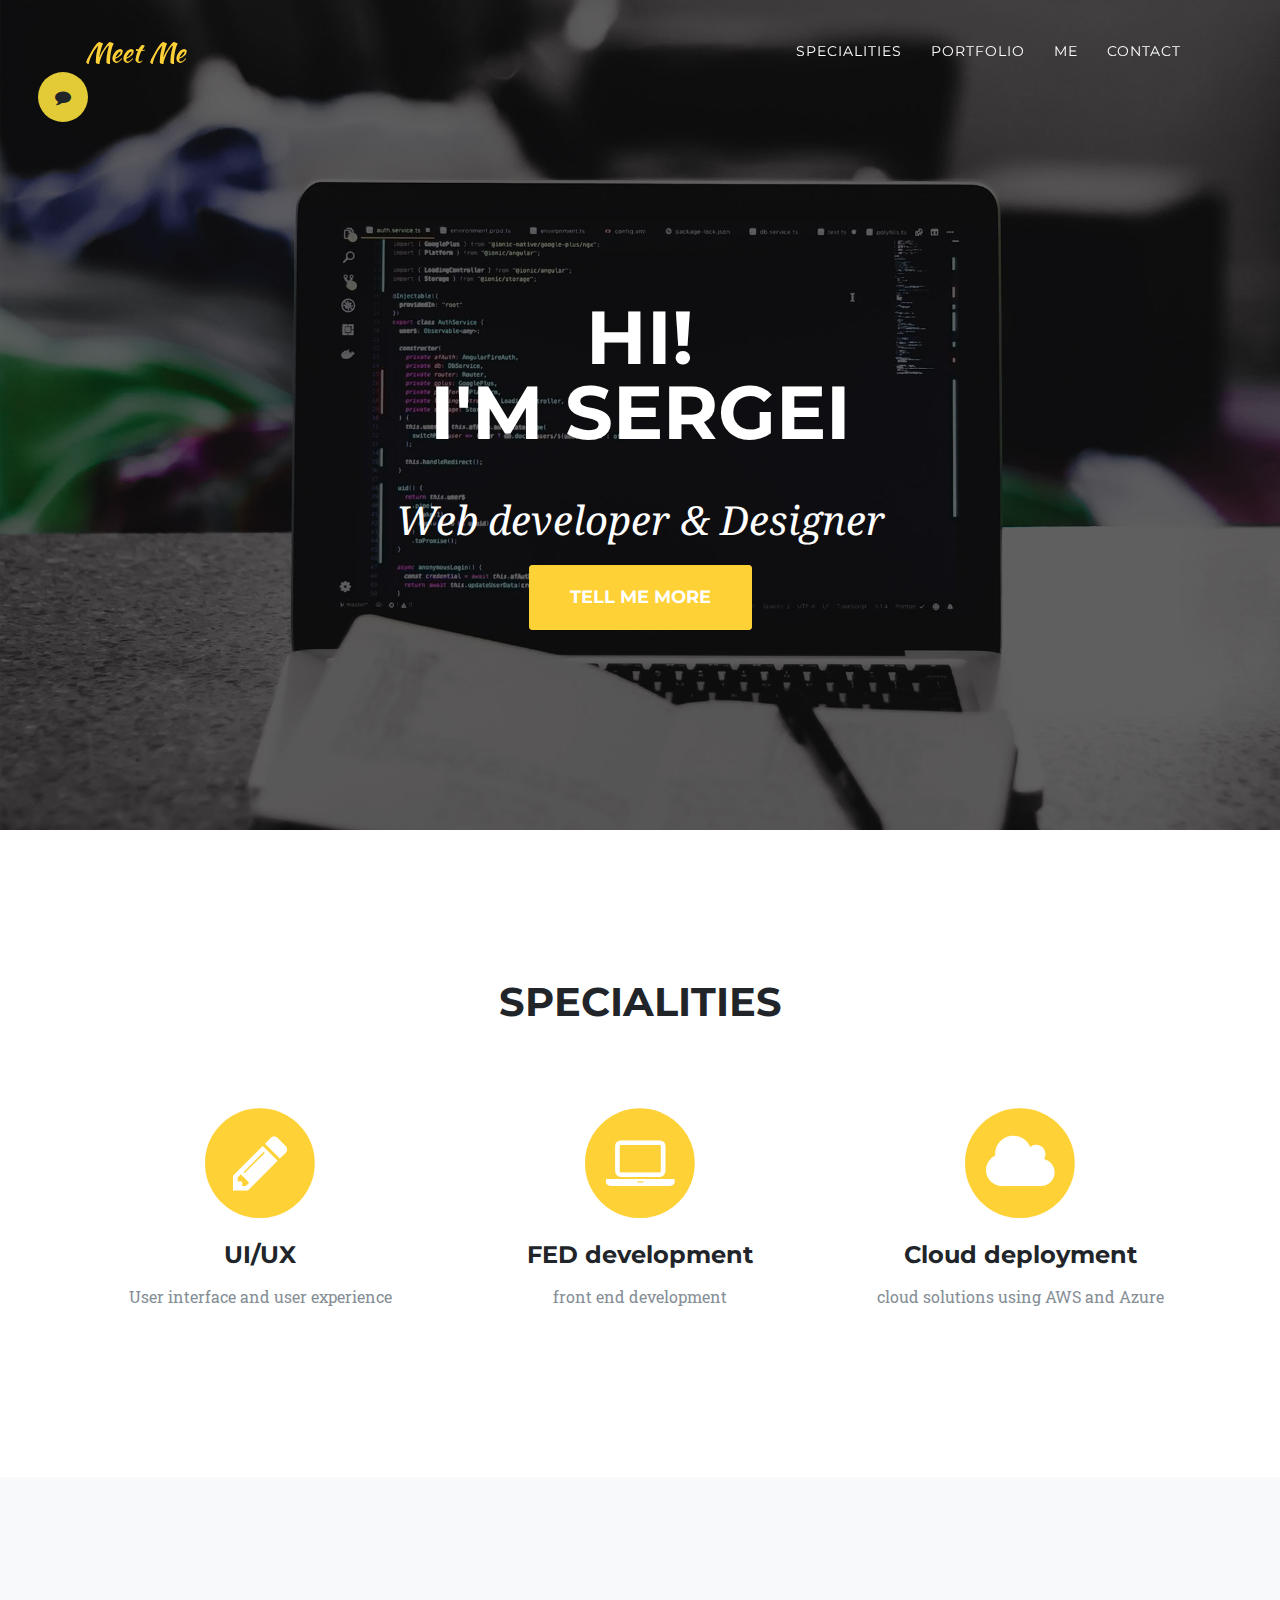
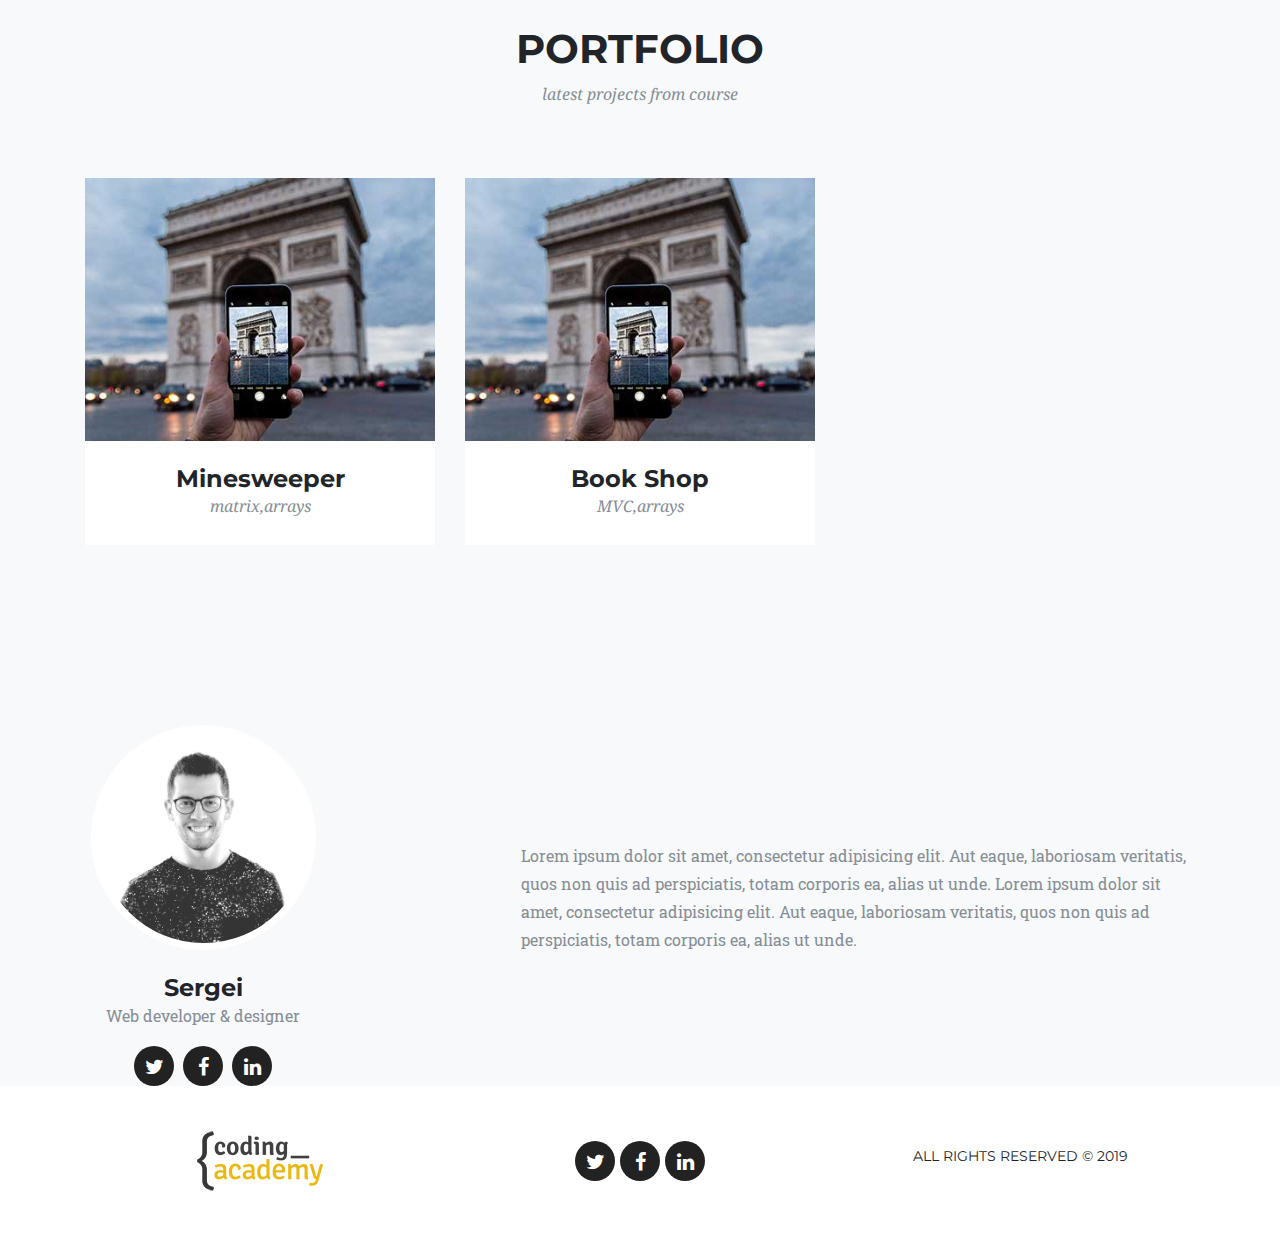
==== index.html @ 0bb7b455 "proj and modal render" ====
<!DOCTYPE html>
<html lang="en">

<head>

  <meta charset="utf-8">
  <meta name="viewport" content="width=device-width, initial-scale=1, shrink-to-fit=no">
  <meta name="description" content="">
  <meta name="author" content="">

  <title>Sergei Portfolio</title>

  <!-- Bootstrap core CSS -->
  <link href="vendor/bootstrap/css/bootstrap.min.css" rel="stylesheet">
  <!-- Custom fonts for this template -->
  <link href="vendor/font-awesome/css/font-awesome.min.css" rel="stylesheet" type="text/css">
  <link href="https://fonts.googleapis.com/css?family=Montserrat:400,700" rel="stylesheet" type="text/css">
  <link href='https://fonts.googleapis.com/css?family=Kaushan+Script' rel='stylesheet' type='text/css'>
  <link href='https://fonts.googleapis.com/css?family=Droid+Serif:400,700,400italic,700italic' rel='stylesheet'
    type='text/css'>
  <link href='https://fonts.googleapis.com/css?family=Roboto+Slab:400,100,300,700' rel='stylesheet' type='text/css'>
  <!-- Custom styles for this template -->
  <link href="css/ca-gallery.css" rel="stylesheet">

</head>

<body id="page-top">
  <div class="offcanvas-btn" onClick="openCanvas()">
    <i class="fa fa-comment" aria-hidden="true"></i>
  </div>
  <aside class="offcanvas-aside">

    <!-- Contact -->
    <section id="contact">
      <h4>Contact Me</h4>
      <label for="email">email</label>
      <input type="email" name="email" id="email">
      <label for="subject">Subject</label>
      <input type="text" name="subject" id="subject">
      <label for="msgBody">Message body</label>
      <textarea name="msgBody" id="msgBody" cols="30" rows="10"></textarea>
      <input class="btn btn-primary" type="button" value="Send" onclick="sendContactForm()">
    </section>

  </aside>

  <!-- Navigation -->
  <nav class="navbar navbar-expand-lg navbar-dark fixed-top" id="mainNav">
    <div class="container">
      <a class="navbar-brand js-scroll-trigger" href="#page-top">Meet Me</a>
      <button class="navbar-toggler navbar-toggler-right" type="button" data-toggle="collapse"
        data-target="#navbarResponsive" aria-controls="navbarResponsive" aria-expanded="false"
        aria-label="Toggle navigation">
        <i class="fa fa-bars"></i>
      </button>
      <div class="collapse navbar-collapse" id="navbarResponsive">
        <ul class="navbar-nav ml-auto">
          <li class="nav-item">
            <a class="nav-link js-scroll-trigger" href="#services">Specialities</a>
          </li>
          <li class="nav-item">
            <a class="nav-link js-scroll-trigger" href="#portfolio">Portfolio</a>
          </li>
          <li class="nav-item">
            <a class="nav-link js-scroll-trigger" href="#me">Me</a>
          </li>
          <li class="nav-item">
            <a class="nav-link js-scroll-trigger" href="#contact">Contact</a>
          </li>
        </ul>
      </div>
    </div>
  </nav>

  <!-- Header -->
  <header class="masthead">
    <div class="container">
      <div class="intro-text">
        <div class="intro-heading">HI! <br>I'm Sergei</div>
        <div class="intro-lead-in">Web developer & Designer</div>
        <a class="btn btn-xl js-scroll-trigger" href="#services">Tell Me More</a>
      </div>
    </div>
  </header>

  <!-- Services -->
  <section id="services">
    <div class="container">
      <div class="row">
        <div class="col-lg-12 text-center">
          <h2 class="section-heading">Specialities</h2>
          <h3 class="section-subheading text-muted"></h3>
        </div>
      </div>
      <div class="row text-center">
        <div class="col-md-4">
          <span class="fa-stack fa-4x">
            <i class="fa fa-circle fa-stack-2x text-primary"></i>
            <i class="fa fa-pencil fa-stack-1x fa-inverse"></i>
          </span>
          <h4 class="service-heading">UI/UX</h4>
          <p class="text-muted">User interface and user experience</p>
        </div>
        <div class="col-md-4">
          <span class="fa-stack fa-4x">
            <i class="fa fa-circle fa-stack-2x text-primary"></i>
            <i class="fa fa-laptop fa-stack-1x fa-inverse"></i>
          </span>
          <h4 class="service-heading">FED development</h4>
          <p class="text-muted">front end development</p>
        </div>
        <div class="col-md-4">
          <span class="fa-stack fa-4x">
            <i class="fa fa-circle fa-stack-2x text-primary"></i>
            <i class="fa fa-cloud fa-stack-1x fa-inverse"></i>
          </span>
          <h4 class="service-heading">Cloud deployment</h4>
          <p class="text-muted">cloud solutions using AWS and Azure</p>
        </div>
      </div>
    </div>
  </section>

  <!-- Portfolio Grid -->
  <section class="bg-light" id="portfolio">
    <div class="container">
      <div class="row">
        <div class="col-lg-12 text-center">
          <h2 class="section-heading">Portfolio</h2>
          <h3 class="section-subheading text-muted">latest projects from course</h3>
        </div>
      </div>
      <div class="row render-projs">

      </div>
    </div>
  </section>


  <!-- Me -->
  <section class="bg-light" id="me" style="padding: 0px;">
    <div class="row">
      <div class="col-sm-4">
        <div class="team-member">
          <img class="mx-auto rounded-circle" src="img/team/profile_avatar.jpg" alt="">
          <h4>Sergei</h4>
          <p class="text-muted">Web developer & designer</p>
          <ul class="list-inline social-buttons">
            <li class="list-inline-item">
              <a href="#">
                <i class="fa fa-twitter"></i>
              </a>
            </li>
            <li class="list-inline-item">
              <a href="#">
                <i class="fa fa-facebook"></i>
              </a>
            </li>
            <li class="list-inline-item">
              <a href="#">
                <i class="fa fa-linkedin"></i>
              </a>
            </li>
          </ul>
        </div>
      </div>
      <div class="col-sm-8 flex-align-center">
        <p class="large text-muted  about-description">Lorem ipsum dolor sit amet, consectetur adipisicing elit. Aut
          eaque, laboriosam veritatis, quos non quis ad perspiciatis,
          totam corporis ea, alias ut unde. Lorem ipsum dolor sit amet, consectetur adipisicing elit. Aut eaque,
          laboriosam veritatis, quos non quis ad perspiciatis,
          totam corporis ea, alias ut unde.</p>
      </div>
    </div>
  </section>


  <!-- Footer -->
  <footer>
    <div class="container">
      <div class="row">
        <div class="col-md-4 flex-align-center">
          <a href="http://coding-academy.org" target="_blank">
            <img src="./img/ca-logo.png" alt="">
          </a>
        </div>
        <div class="col-md-4 flex-align-center">
          <ul class="list-inline social-buttons flex-align-center">
            <li class="list-inline-item">
              <a href="#">
                <i class="fa fa-twitter"></i>
              </a>
            </li>
            <li class="list-inline-item flex-align-center">
              <a href="#">
                <i class="fa fa-facebook"></i>
              </a>
            </li>
            <li class="list-inline-item">
              <a href="#">
                <i class="fa fa-linkedin"></i>
              </a>
            </li>
          </ul>
        </div>
        <div class="col-md-4 flex-align-center">
          <ul class="list-inline quicklinks">
            <li class="list-inline-item">
              <p>all rights reserved &copy; 2019</p>
            </li>
          </ul>
        </div>
      </div>
    </div>
  </footer>

  <!-- Portfolio Modals -->

  <!-- Modal-->
  <div class="portfolio-modal modal fade" id="portfolioModal1" tabindex="-1" role="dialog" aria-hidden="true">
    <div class="modal-dialog">
      <div class="modal-content">
        <div class="close-modal" data-dismiss="modal">
          <div class="lr">
            <div class="rl"></div>
          </div>
        </div>
        <div class="container">
          <div class="row">
            <div class="col-lg-8 mx-auto">
              <div class="modal-body">

              </div>
            </div>
          </div>
        </div>
      </div>
    </div>
  </div>


  <!-- Bootstrap core JavaScript -->
  <script src="vendor/jquery/jquery.min.js"></script>
  <script src="vendor/popper/popper.min.js"></script>
  <script src="vendor/bootstrap/js/bootstrap.min.js"></script>

  <!-- Plugin JavaScript -->
  <script src="vendor/jquery-easing/jquery.easing.min.js"></script>

  <!-- Custom scripts for this template -->
  <script src="js/ca-gallery.js"></script>
  <script src="js/offCanvas.js"></script>
  <script src="js/projs-utils.js"></script>
  <script src="js/projs-service.js"></script>
  <script src="js/main.js"></script>

</body>

</html>
---- css/ca-gallery.css ----
body {
    overflow-x: hidden;
    font-family: 'Roboto Slab', 'Helvetica Neue', Helvetica, Arial, sans-serif;
}
p {
    line-height: 1.75;
}
a {
    color: #fed136;
}
a.active,
a:active,
a:focus,
a:hover {
    color: #fec503;
}
h1,
h2,
h3,
h4,
h5,
h6 {
    font-weight: 700;
    font-family: 'Montserrat', 'Helvetica Neue', Helvetica, Arial, sans-serif;
    text-transform: uppercase;
}
section {
    padding: 100px 0;
}
section h2.section-heading {
    font-size: 40px;
    margin-top: 0;
    margin-bottom: 15px;
}
section h3.section-subheading {
    font-size: 16px;
    font-weight: 400;
    font-style: italic;
    margin-bottom: 75px;
    text-transform: none;
    font-family: 'Droid Serif', 'Helvetica Neue', Helvetica, Arial, sans-serif;
}
@media (min-width: 768px) {
    section {
        padding: 150px 0;
    }
}
::-moz-selection {
    background: #fed136;
    text-shadow: none;
}
::selection {
    background: #fed136;
    text-shadow: none;
}
img::selection {
    background: transparent;
}
img::-moz-selection {
    background: transparent;
}
body {
    -webkit-tap-highlight-color: #fed136;
}
.offcanvas-btn {
    z-index: 100000;
    position: fixed;
    top: 8%;
    left: 3%;
    height: 50px;
    width: 50px;
    background: #e2cb36;
    border-radius: 50%;
    display: flex;
    justify-content: center;
    align-items: center;
    cursor: pointer;
    margin-left: 0;
    transition: all 0.3s ease;
}
.offcanvas-btn-open {
    margin-left: 80vw;
}
.offcanvas-aside {
    position: fixed;
    height: 100%;
    z-index: 100000;
    background: red;
    width: 80vw;
    left: -80vw;
    transition: all 0.3s ease;
    display: flex;
    flex-direction: column;
    align-items: center;
    justify-content: space-around;
}
.offcanvas-aside img {
    border-radius: 50%;
}
.offcanvas-aside p {
    text-align: center;
}
.offcanvas-aside .offcanvas-content-suffix {
    height: 20%;
}

@media (min-width: 575px) {
    .offcanvas-btn-open {
        margin-left: 30vw;
    }
    .offcanvas-aside {
        width: 30vw;
        left: -30vw;
    }
}
.offcanvas-aside-open {
    left: 0;
}


#mainNav {
    background-color: #222222;
    z-index: 1000000;
}
#mainNav .navbar-toggler {
    font-size: 12px;
    right: 0;
    padding: 13px;
    text-transform: uppercase;
    color: white;
    border: 0;
    background-color: #fed136;
    font-family: 'Montserrat', 'Helvetica Neue', Helvetica, Arial, sans-serif;
    text-transform: uppercase;
}
#mainNav .navbar-brand {
    color: #fed136;
    font-family: 'Kaushan Script', 'Helvetica Neue', Helvetica, Arial, cursive;
}
#mainNav .navbar-brand.active,
#mainNav .navbar-brand:active,
#mainNav .navbar-brand:focus,
#mainNav .navbar-brand:hover {
    color: #fec503;
}
#mainNav .navbar-nav .nav-item .nav-link {
    font-size: 90%;
    font-weight: 400;
    padding: 0.75em 0;
    letter-spacing: 1px;
    color: white;
    font-family: 'Montserrat', 'Helvetica Neue', Helvetica, Arial, sans-serif;
    text-transform: uppercase;
}
#mainNav .navbar-nav .nav-item .nav-link.active,
#mainNav .navbar-nav .nav-item .nav-link:hover {
    color: #fed136;
}
@media (min-width: 992px) {
    
    #mainNav {
        padding-top: 25px;
        padding-bottom: 25px;
        -webkit-transition: padding-top 0.3s, padding-bottom 0.3s;
        -moz-transition: padding-top 0.3s, padding-bottom 0.3s;
        transition: padding-top 0.3s, padding-bottom 0.3s;
        border: none;
        background-color: transparent;
    }
    #mainNav .navbar-brand {
        font-size: 1.75em;
        -webkit-transition: all 0.3s;
        -moz-transition: all 0.3s;
        transition: all 0.3s;
    }
    #mainNav .navbar-nav .nav-item .nav-link {
        padding: 1.1em 1em !important;
    }
    #mainNav.navbar-shrink {
        padding-top: 0;
        padding-bottom: 0;
        background-color: #222222;
    }
    #mainNav.navbar-shrink .navbar-brand {
        font-size: 1.25em;
        padding: 12px 0;
    }
   
}
header.masthead {
    text-align: center;
    color: white;
    background-image: url("../img/header-bg2.jpg");
    background-repeat: no-repeat;
    background-attachment: scroll;
    background-position: center center;
    -webkit-background-size: cover;
    -moz-background-size: cover;
    -o-background-size: cover;
    background-size: cover;
}
header.masthead .intro-text {
    padding-top: 150px;
    padding-bottom: 100px;
}
header.masthead .intro-text .intro-lead-in {
    font-size: 22px;
    font-style: italic;
    line-height: 22px;
    margin-bottom: 25px;
    font-family: 'Droid Serif', 'Helvetica Neue', Helvetica, Arial, sans-serif;
}
header.masthead .intro-text .intro-heading {
    font-size: 50px;
    font-weight: 700;
    line-height: 50px;
    margin-bottom: 25px;
    font-family: 'Montserrat', 'Helvetica Neue', Helvetica, Arial, sans-serif;
    text-transform: uppercase;
}
@media (min-width: 768px) {
    header.masthead .intro-text {
        padding-top: 300px;
        padding-bottom: 200px;
    }
    header.masthead .intro-text .intro-lead-in {
        font-size: 40px;
        font-style: italic;
        line-height: 40px;
        margin-bottom: 25px;
        font-family: 'Droid Serif', 'Helvetica Neue', Helvetica, Arial, sans-serif;
    }
    header.masthead .intro-text .intro-heading {
        font-size: 75px;
        font-weight: 700;
        line-height: 75px;
        margin-bottom: 50px;
        font-family: 'Montserrat', 'Helvetica Neue', Helvetica, Arial, sans-serif;
        text-transform: uppercase;
    }
}
.service-heading {
    margin: 15px 0;
    text-transform: none;
}
#portfolio .portfolio-item {
    right: 0;
    margin: 0 0 15px;
}
#portfolio .portfolio-item .portfolio-link {
    position: relative;
    display: block;
    max-width: 400px;
    margin: 0 auto;
    cursor: pointer;
}
#portfolio .portfolio-item .portfolio-link .portfolio-hover {
    position: absolute;
    width: 100%;
    height: 100%;
    -webkit-transition: all ease 0.5s;
    -moz-transition: all ease 0.5s;
    transition: all ease 0.5s;
    opacity: 0;
    background: rgba(254, 209, 54, 0.9);
}
#portfolio .portfolio-item .portfolio-link .portfolio-hover:hover {
    opacity: 1;
}
#portfolio .portfolio-item .portfolio-link .portfolio-hover .portfolio-hover-content {
    font-size: 20px;
    position: absolute;
    top: 50%;
    width: 100%;
    height: 20px;
    margin-top: -12px;
    text-align: center;
    color: white;
}
#portfolio .portfolio-item .portfolio-link .portfolio-hover .portfolio-hover-content i {
    margin-top: -12px;
}
#portfolio .portfolio-item .portfolio-link .portfolio-hover .portfolio-hover-content h3,
#portfolio .portfolio-item .portfolio-link .portfolio-hover .portfolio-hover-content h4 {
    margin: 0;
}
#portfolio .portfolio-item .portfolio-caption {
    max-width: 400px;
    margin: 0 auto;
    padding: 25px;
    text-align: center;
    background-color: white;
}
#portfolio .portfolio-item .portfolio-caption h4 {
    margin: 0;
    text-transform: none;
}
#portfolio .portfolio-item .portfolio-caption p {
    font-size: 16px;
    font-style: italic;
    margin: 0;
    font-family: 'Droid Serif', 'Helvetica Neue', Helvetica, Arial, sans-serif;
}
#portfolio * {
    z-index: 2;
}
@media (min-width: 767px) {
    #portfolio .portfolio-item {
        margin: 0 0 30px;
    }
}
.portfolio-modal .modal-dialog {
    max-width: none;
    height: 100%;
    margin: 0;
    margin-top:50px;

}
.portfolio-modal .modal-content {
    min-height: 100%;
    padding: 100px 0;
    text-align: center;
    border: none;
    border-radius: 0;
    background-clip: border-box;
    -webkit-box-shadow: none;
    box-shadow: none;
}
.portfolio-modal .modal-content h2 {
    font-size: 3em;
    margin-bottom: 15px;
}
.portfolio-modal .modal-content p {
    margin-bottom: 30px;
}
.portfolio-modal .modal-content p.item-intro {
    font-size: 16px;
    font-style: italic;
    margin: 20px 0 30px;
    font-family: 'Droid Serif', 'Helvetica Neue', Helvetica, Arial, sans-serif;
}
.portfolio-modal .modal-content ul.list-inline {
    margin-top: 0;
    margin-bottom: 30px;
}
.portfolio-modal .modal-content img {
    margin-bottom: 30px;
}
.portfolio-modal .modal-content button {
    cursor: pointer;
}
.portfolio-modal .close-modal {
    position: absolute;
    top: 25px;
    right: 25px;
    width: 75px;
    height: 75px;
    cursor: pointer;
    background-color: transparent;
}
.portfolio-modal .close-modal:hover {
    opacity: 0.3;
}
.portfolio-modal .close-modal .lr {
    /* Safari and Chrome */
    
    z-index: 1051;
    width: 1px;
    height: 75px;
    margin-left: 35px;
    /* IE 9 */
    
    -webkit-transform: rotate(45deg);
    -ms-transform: rotate(45deg);
    transform: rotate(45deg);
    background-color: #222222;
}
.portfolio-modal .close-modal .lr .rl {
    /* Safari and Chrome */
    
    z-index: 1052;
    width: 1px;
    height: 75px;
    /* IE 9 */
    
    -webkit-transform: rotate(90deg);
    -ms-transform: rotate(90deg);
    transform: rotate(90deg);
    background-color: #222222;
}
.portfolio-modal .modal-backdrop {
    display: none;
    opacity: 0;
}
.timeline {
    position: relative;
    padding: 0;
    list-style: none;
}
.timeline:before {
    position: absolute;
    top: 0;
    bottom: 0;
    left: 40px;
    width: 2px;
    margin-left: -1.5px;
    content: '';
    background-color: #f1f1f1;
}
.timeline > li {
    position: relative;
    min-height: 50px;
    margin-bottom: 50px;
}
.timeline > li:after,
.timeline > li:before {
    display: table;
    content: ' ';
}
.timeline > li:after {
    clear: both;
}
.timeline > li .timeline-panel {
    position: relative;
    float: right;
    width: 100%;
    padding: 0 20px 0 100px;
    text-align: left;
}
.timeline > li .timeline-panel:before {
    right: auto;
    left: -15px;
    border-right-width: 15px;
    border-left-width: 0;
}
.timeline > li .timeline-panel:after {
    right: auto;
    left: -14px;
    border-right-width: 14px;
    border-left-width: 0;
}
.timeline > li .timeline-image {
    position: absolute;
    z-index: 100;
    left: 0;
    width: 80px;
    height: 80px;
    margin-left: 0;
    text-align: center;
    color: white;
    border: 7px solid #f1f1f1;
    border-radius: 100%;
    background-color: #fed136;
}
.timeline > li .timeline-image h4 {
    font-size: 10px;
    line-height: 14px;
    margin-top: 12px;
}
.timeline > li.timeline-inverted > .timeline-panel {
    float: right;
    padding: 0 20px 0 100px;
    text-align: left;
}
.timeline > li.timeline-inverted > .timeline-panel:before {
    right: auto;
    left: -15px;
    border-right-width: 15px;
    border-left-width: 0;
}
.timeline > li.timeline-inverted > .timeline-panel:after {
    right: auto;
    left: -14px;
    border-right-width: 14px;
    border-left-width: 0;
}
.timeline > li:last-child {
    margin-bottom: 0;
}
.timeline .timeline-heading h4 {
    margin-top: 0;
    color: inherit;
}
.timeline .timeline-heading h4.subheading {
    text-transform: none;
}
.timeline .timeline-body > ul,
.timeline .timeline-body > p {
    margin-bottom: 0;
}
@media (min-width: 768px) {
    .timeline:before {
        left: 50%;
    }
    .timeline > li {
        min-height: 100px;
        margin-bottom: 100px;
    }
    .timeline > li .timeline-panel {
        float: left;
        width: 41%;
        padding: 0 20px 20px 30px;
        text-align: right;
    }
    .timeline > li .timeline-image {
        left: 50%;
        width: 100px;
        height: 100px;
        margin-left: -50px;
    }
    .timeline > li .timeline-image h4 {
        font-size: 13px;
        line-height: 18px;
        margin-top: 16px;
    }
    .timeline > li.timeline-inverted > .timeline-panel {
        float: right;
        padding: 0 30px 20px 20px;
        text-align: left;
    }
}
@media (min-width: 992px) {
    .timeline > li {
        min-height: 150px;
    }
    .timeline > li .timeline-panel {
        padding: 0 20px 20px;
    }
    .timeline > li .timeline-image {
        width: 150px;
        height: 150px;
        margin-left: -75px;
    }
    .timeline > li .timeline-image h4 {
        font-size: 18px;
        line-height: 26px;
        margin-top: 30px;
    }
    .timeline > li.timeline-inverted > .timeline-panel {
        padding: 0 20px 20px;
    }
}
@media (min-width: 1200px) {
    .timeline > li {
        min-height: 170px;
    }
    .timeline > li .timeline-panel {
        padding: 0 20px 20px 100px;
    }
    .timeline > li .timeline-image {
        width: 170px;
        height: 170px;
        margin-left: -85px;
    }
    .timeline > li .timeline-image h4 {
        margin-top: 40px;
    }
    .timeline > li.timeline-inverted > .timeline-panel {
        padding: 0 100px 20px 20px;
    }
}
.team-member {
    text-align: center;
}
.team-member img {
    width: 225px;
    height: 225px;
    border: 7px solid white;
}
.team-member h4 {
    margin-top: 25px;
    margin-bottom: 0;
    text-transform: none;
}
.team-member p {
    margin-top: 0;
}
.about-description {
    max-width: 80%;
}
@media (max-width: 800px) {
    .about-description {
        text-align: center;
        margin-top: 1rem;
        margin-bottom: 1rem;
    }
}
footer {
    padding: 25px 0;
    text-align: center;
}
footer span.copyright {
    font-size: 90%;
    line-height: 40px;
    text-transform: none;
    font-family: 'Montserrat', 'Helvetica Neue', Helvetica, Arial, sans-serif;
    text-transform: uppercase;
}
footer ul.quicklinks {
    font-size: 90%;
    line-height: 40px;
    margin-bottom: 0;
    text-transform: none;
    font-family: 'Montserrat', 'Helvetica Neue', Helvetica, Arial, sans-serif;
    text-transform: uppercase;
}
ul.social-buttons {
    margin-bottom: 0;
}
ul.social-buttons li a {
    font-size: 20px;
    line-height: 40px;
    display: block;
    width: 40px;
    height: 40px;
    -webkit-transition: all 0.3s;
    -moz-transition: all 0.3s;
    transition: all 0.3s;
    color: white;
    border-radius: 100%;
    outline: none;
    background-color: #222222;
}
ul.social-buttons li a:active,
ul.social-buttons li a:focus,
ul.social-buttons li a:hover {
    background-color: #fed136;
}
.flex-align-center {
    display: flex;
    justify-content: center;
    align-items: center;
}
.text-primary {
    color: #fed136 !important;
}
.btn-primary {
    font-weight: 700;
    color: white;
    border-color: #fed136;
    background-color: #fed136;
    font-family: 'Montserrat', 'Helvetica Neue', Helvetica, Arial, sans-serif;
    text-transform: uppercase;
}
.btn-primary.focus,
.btn-primary:focus {
    color: white;
    border-color: #b48b01;
    background-color: #fec503;
}
.btn-primary:hover {
    color: white;
    border-color: #f6bf01;
    background-color: #fec503;
}
.btn-primary.active,
.btn-primary:active,
.open > .btn-primary.dropdown-toggle {
    color: white;
    border-color: #f6bf01;
    background-color: #fec503;
}
.btn-primary.active.focus,
.btn-primary.active:focus,
.btn-primary.active:hover,
.btn-primary:active.focus,
.btn-primary:active:focus,
.btn-primary:active:hover,
.open > .btn-primary.dropdown-toggle.focus,
.open > .btn-primary.dropdown-toggle:focus,
.open > .btn-primary.dropdown-toggle:hover {
    color: white;
    border-color: #b48b01;
    background-color: #dcab01;
}
.btn-primary.active,
.btn-primary:active,
.open > .btn-primary.dropdown-toggle {
    background-image: none;
}
.btn-primary.disabled.focus,
.btn-primary.disabled:focus,
.btn-primary.disabled:hover,
.btn-primary[disabled].focus,
.btn-primary[disabled]:focus,
.btn-primary[disabled]:hover,
fieldset[disabled] .btn-primary.focus,
fieldset[disabled] .btn-primary:focus,
fieldset[disabled] .btn-primary:hover {
    border-color: #fed136;
    background-color: #fed136;
}
.btn-primary .badge {
    color: #fed136;
    background-color: white;
}
.btn-xl {
    font-size: 18px;
    font-weight: 700;
    padding: 20px 40px;
    border-radius: 3px;
    color: white;
    border-color: #fed136;
    background-color: #fed136;
    font-family: 'Montserrat', 'Helvetica Neue', Helvetica, Arial, sans-serif;
    text-transform: uppercase;
}
.btn-xl.focus,
.btn-xl:focus {
    color: white;
    border-color: #b48b01;
    background-color: #fec503;
}
.btn-xl:hover {
    color: white;
    border-color: #f6bf01;
    background-color: #fec503;
}
.btn-xl.active,
.btn-xl:active,
.open > .btn-xl.dropdown-toggle {
    color: white;
    border-color: #f6bf01;
    background-color: #fec503;
}
.btn-xl.active.focus,
.btn-xl.active:focus,
.btn-xl.active:hover,
.btn-xl:active.focus,
.btn-xl:active:focus,
.btn-xl:active:hover,
.open > .btn-xl.dropdown-toggle.focus,
.open > .btn-xl.dropdown-toggle:focus,
.open > .btn-xl.dropdown-toggle:hover {
    color: white;
    border-color: #b48b01;
    background-color: #dcab01;
}
.btn-xl.active,
.btn-xl:active,
.open > .btn-xl.dropdown-toggle {
    background-image: none;
}
.btn-xl.disabled.focus,
.btn-xl.disabled:focus,
.btn-xl.disabled:hover,
.btn-xl[disabled].focus,
.btn-xl[disabled]:focus,
.btn-xl[disabled]:hover,
fieldset[disabled] .btn-xl.focus,
fieldset[disabled] .btn-xl:focus,
fieldset[disabled] .btn-xl:hover {
    border-color: #fed136;
    background-color: #fed136;
}
.btn-xl .badge {
    color: #fed136;
    background-color: white;
}
#contact{
    display: flex;
    flex-direction: column;
}
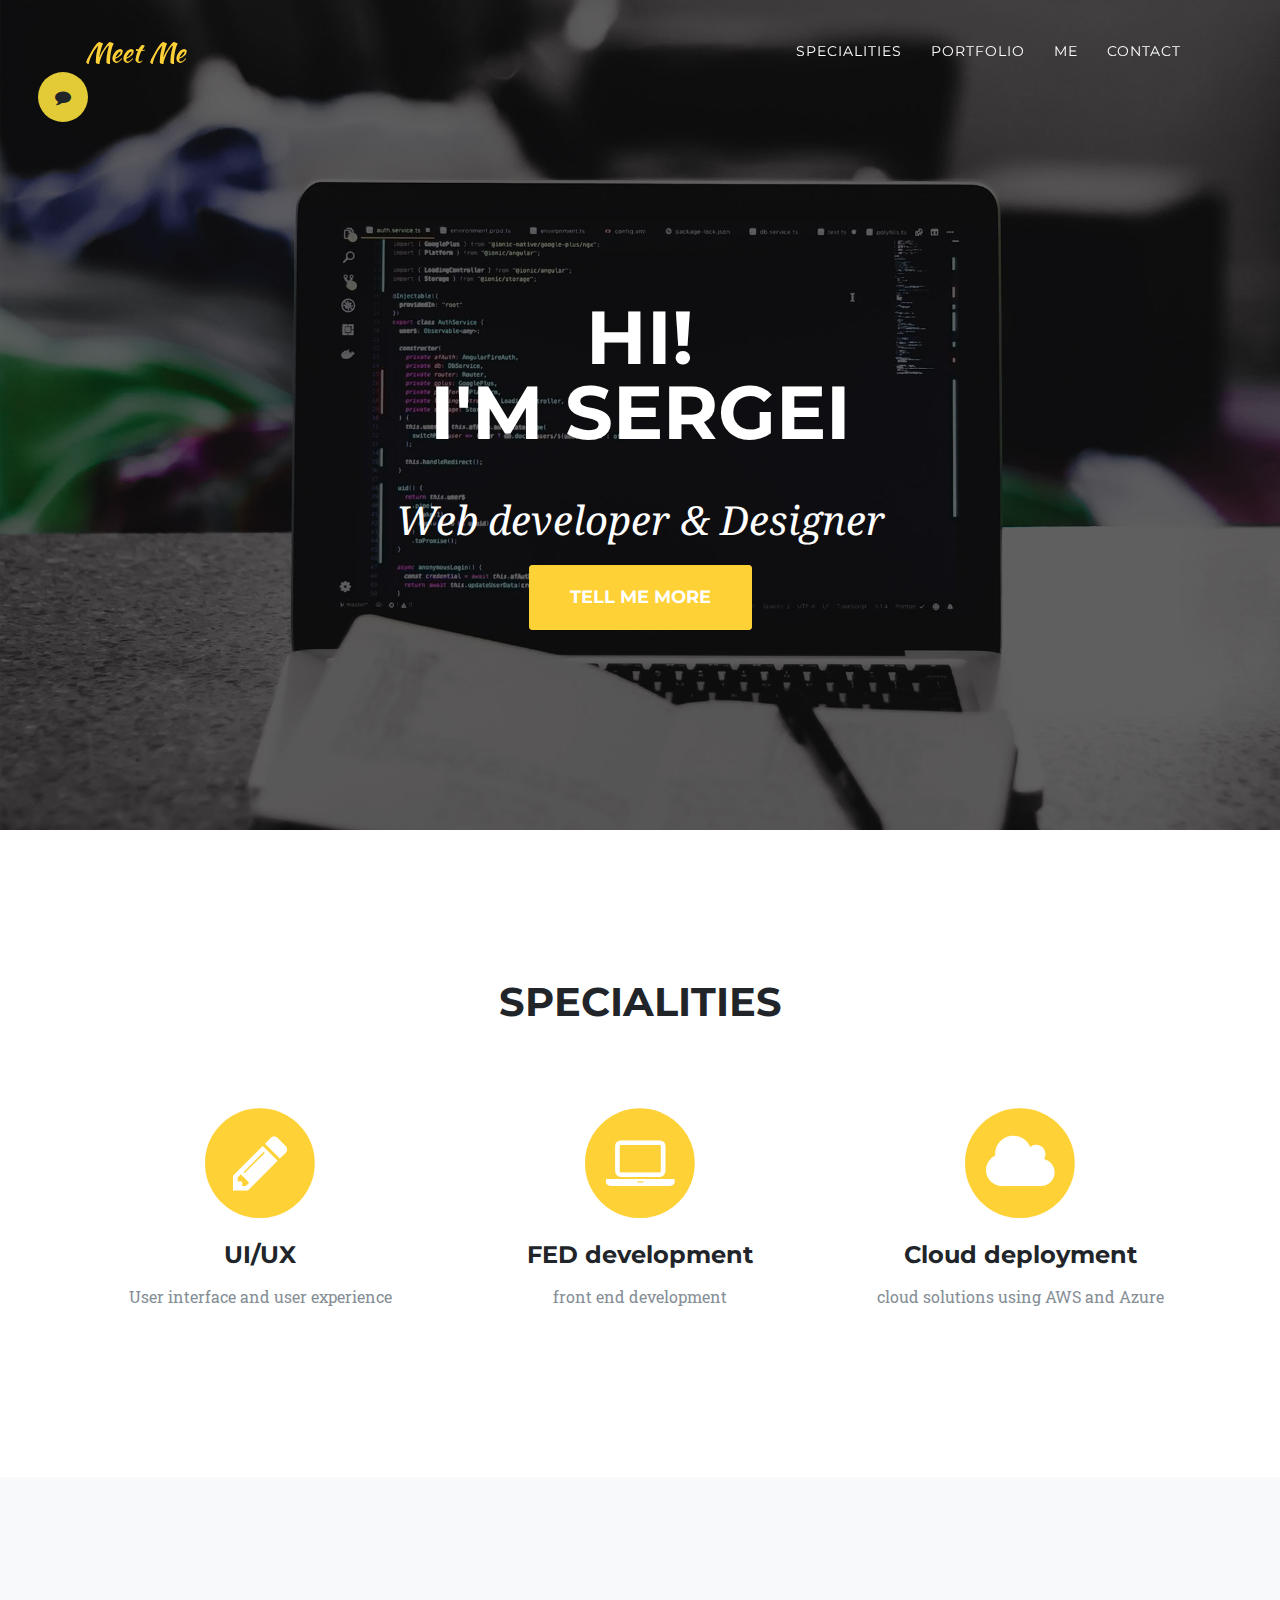
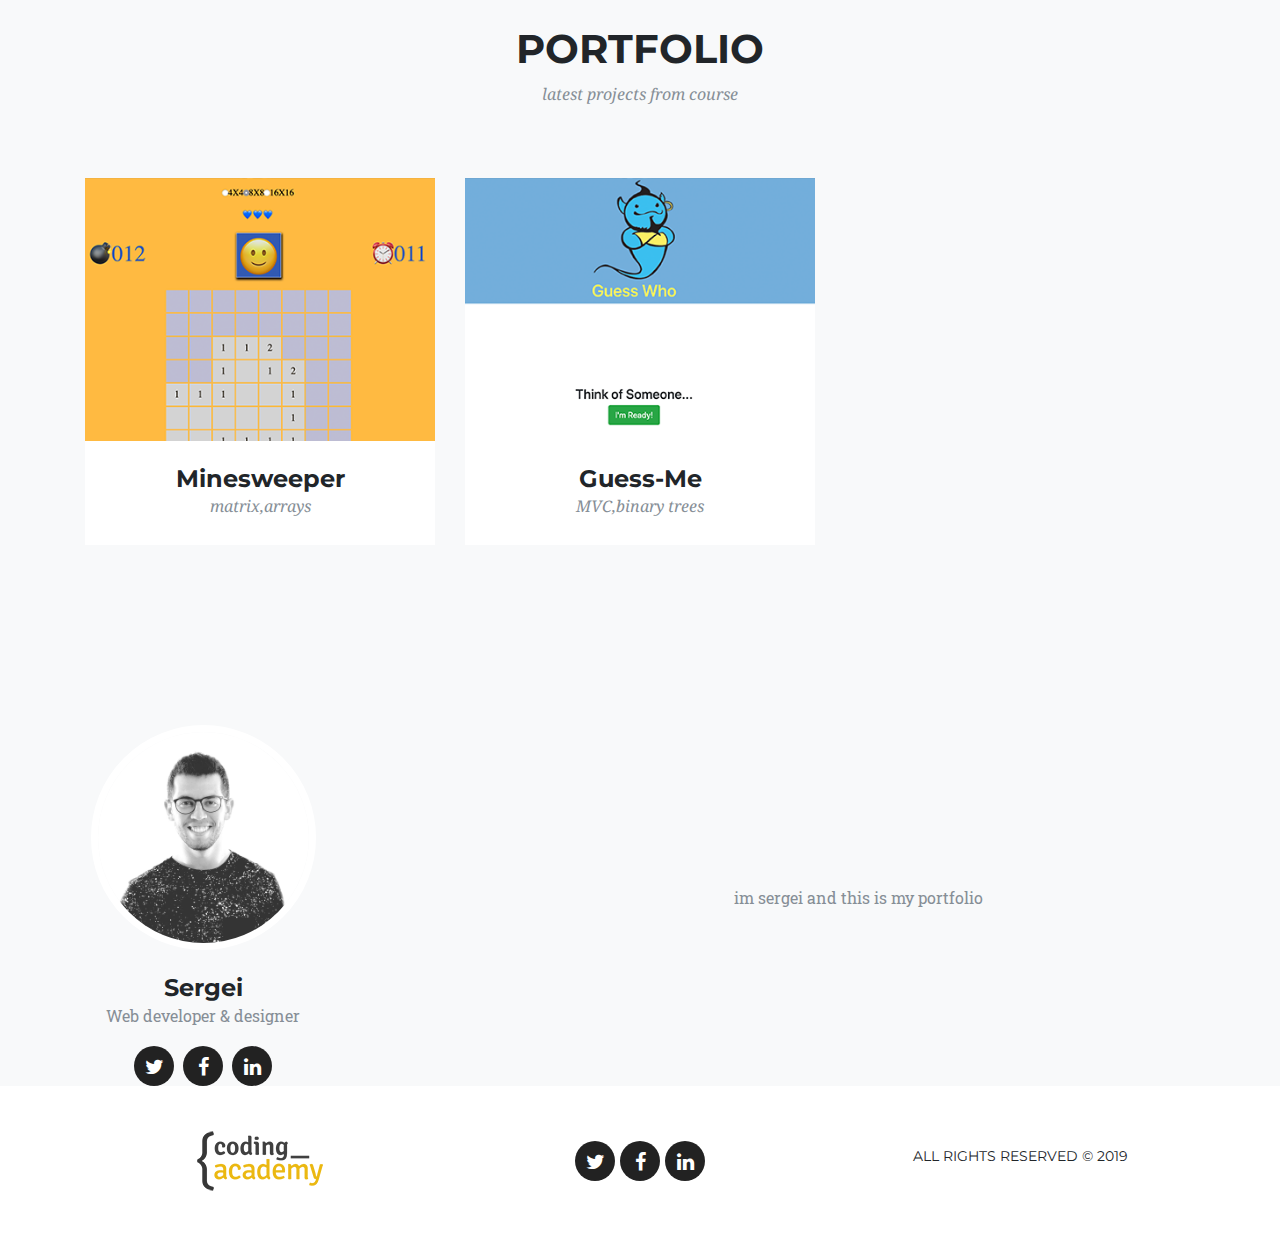
==== commit b6ad4095: "added projs" ====
--- a/index.html
+++ b/index.html
@@ -65,7 +65,7 @@
             <a class="nav-link js-scroll-trigger" href="#me">Me</a>
           </li>
           <li class="nav-item">
-            <a class="nav-link js-scroll-trigger" href="#contact">Contact</a>
+            <a class="nav-link js-scroll-trigger" onClick="openCanvas()">Contact</a>
           </li>
         </ul>
       </div>
@@ -165,11 +165,7 @@
         </div>
       </div>
       <div class="col-sm-8 flex-align-center">
-        <p class="large text-muted  about-description">Lorem ipsum dolor sit amet, consectetur adipisicing elit. Aut
-          eaque, laboriosam veritatis, quos non quis ad perspiciatis,
-          totam corporis ea, alias ut unde. Lorem ipsum dolor sit amet, consectetur adipisicing elit. Aut eaque,
-          laboriosam veritatis, quos non quis ad perspiciatis,
-          totam corporis ea, alias ut unde.</p>
+        <p class="large text-muted  about-description">im sergei and this is my portfolio</p>
       </div>
     </div>
   </section>
